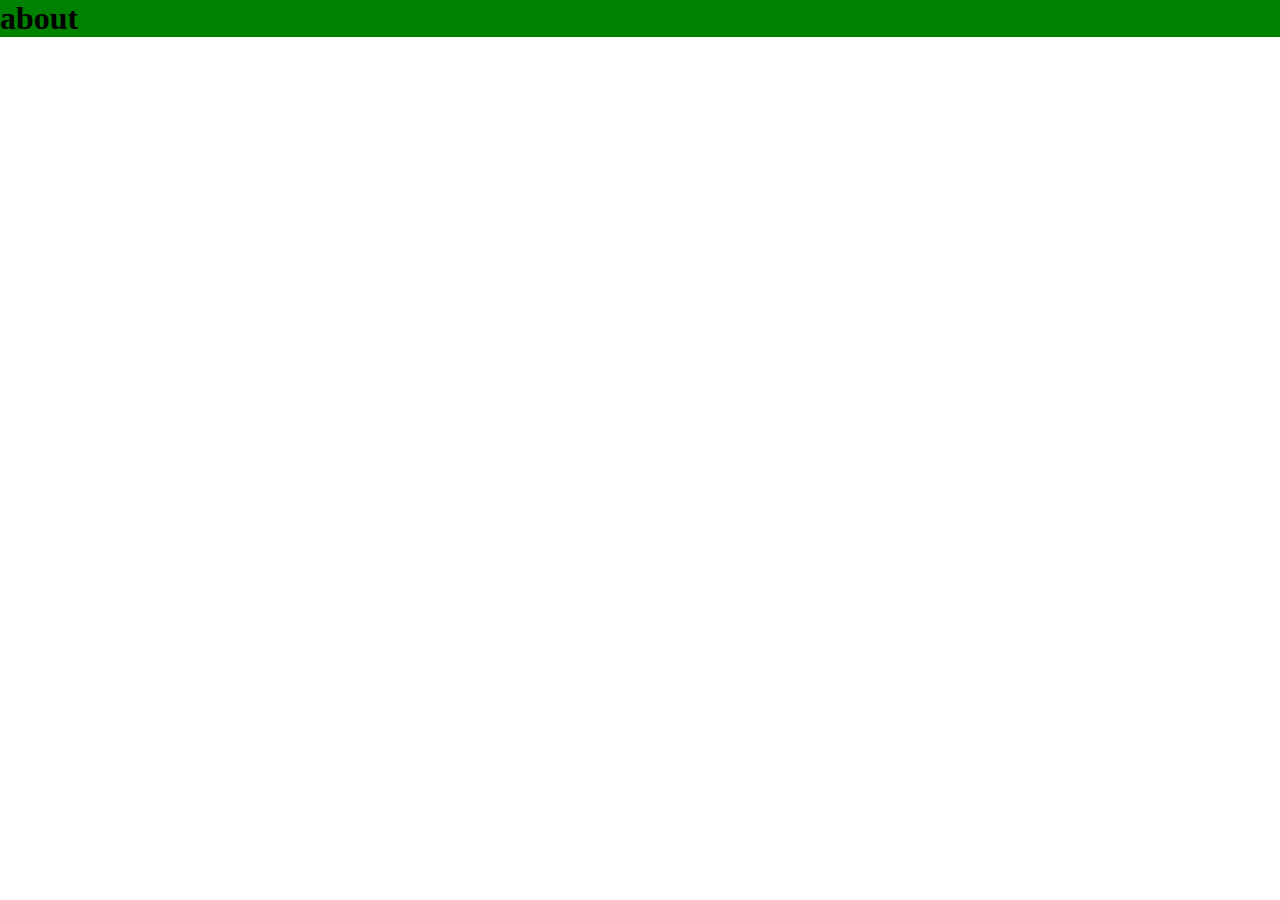
==== pages/about.html @ 7977ae9f "building structure" ====
<!DOCTYPE html>
<html lang="en">
<head>
    <meta charset="UTF-8">
    <meta name="viewport" content="width=device-width, initial-scale=1.0">
    <title>Document</title>
    <link rel="stylesheet" href="/styles/style.css">
</head>
<body>
    <h1 class="about" >about</h1>
</body>
</html>
---- styles/style.css ----
* {
margin : 0;
padding : 0;
box-sizing : border-box;
}
html,body {
width: 100%;
height: 100%;
}

#index{
  background-color: red;
}
.about{
  background-color: green;
}
.blog{
  background-color: rgb(10, 22, 10);
}
.contact{
  background-color: rgb(128, 0, 100);
}
.create{
  background-color: rgb(55, 63, 30);
}
.notes{
  background-color: rgb(41, 46, 41);
}
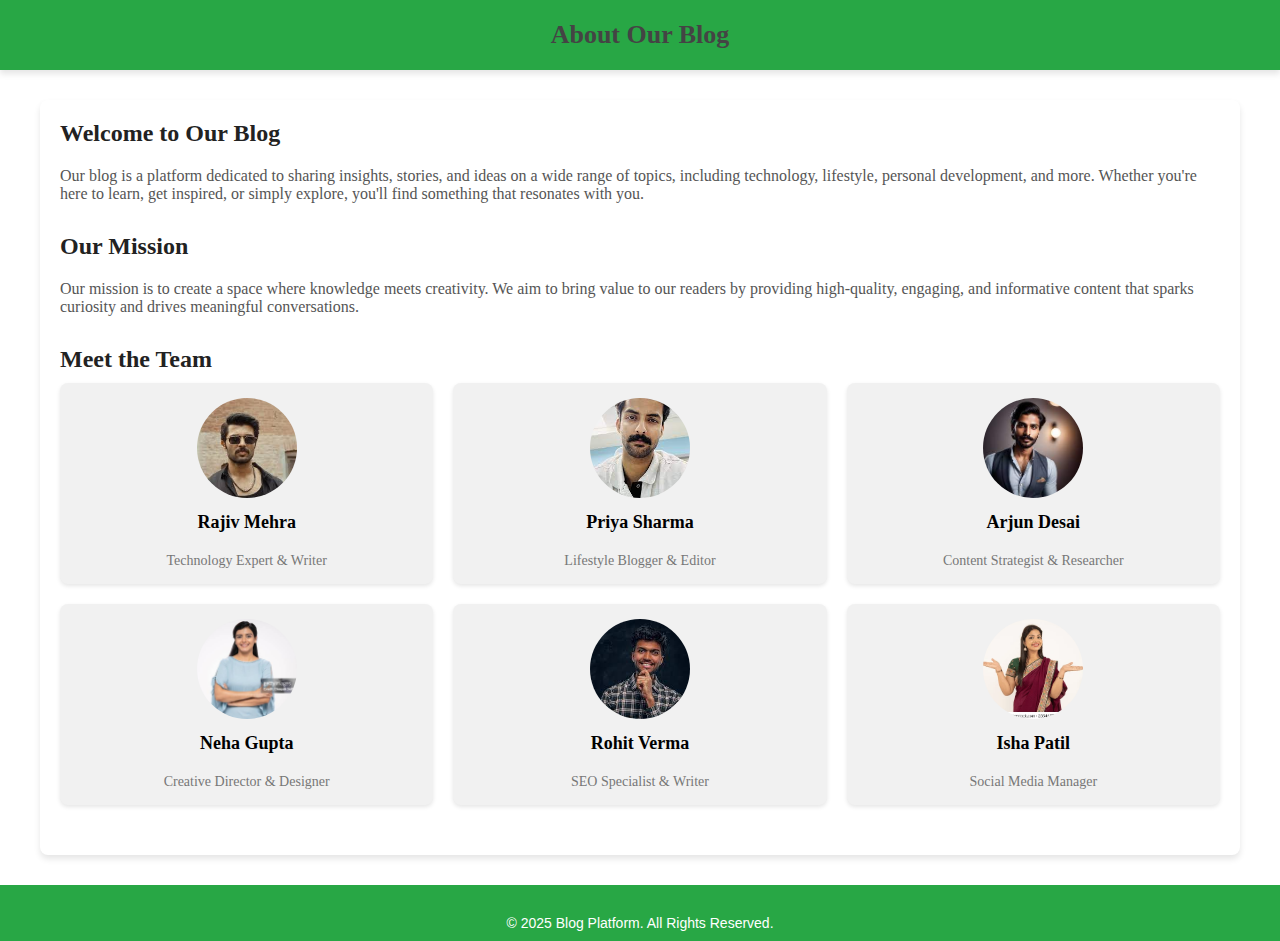
==== commit fc60d595: "completed blog website" ====
--- a/pages/about.html
+++ b/pages/about.html
@@ -7,6 +7,69 @@
     <link rel="stylesheet" href="/styles/style.css">
 </head>
 <body>
-    <h1 class="about" >about</h1>
+    <!-- <h1 class="about" >about</h1> -->
+
+    <header class="about-header">
+        <nav class="about-nav">
+          <h1 class="about-blog-title">About Our Blog</h1>
+        </nav>
+      </header>
+    
+      <main class="about-section">
+        <section class="about-intro">
+          <h2 class="about-heading">Welcome to Our Blog</h2>
+          <p class="about-description">
+            Our blog is a platform dedicated to sharing insights, stories, and ideas on a wide range of topics, including technology, lifestyle, personal development, and more. Whether you're here to learn, get inspired, or simply explore, you'll find something that resonates with you.
+          </p>
+        </section>
+    
+        <section class="about-purpose">
+          <h2 class="about-heading">Our Mission</h2>
+          <p class="about-text">
+            Our mission is to create a space where knowledge meets creativity. We aim to bring value to our readers by providing high-quality, engaging, and informative content that sparks curiosity and drives meaningful conversations.
+          </p>
+        </section>
+    
+        <section class="about-team">
+          <h2 class="about-heading">Meet the Team</h2>
+          <div class="about-team-grid">
+            <div class="about-team-member">
+              <img src="../images/images.jpeg" alt="Rajiv Mehra" class="about-team-photo">
+              <h3 class="about-team-name">Rajiv Mehra</h3>
+              <p class="about-team-role">Technology Expert & Writer</p>
+            </div>
+            <div class="about-team-member">
+              <img src="../images/images (1).jpeg" alt="Priya Sharma" class="about-team-photo">
+              <h3 class="about-team-name">Priya Sharma</h3>
+              <p class="about-team-role">Lifestyle Blogger & Editor</p>
+            </div>
+            <div class="about-team-member">
+              <img src="../images/images (2).jpeg" alt="Arjun Desai" class="about-team-photo">
+              <h3 class="about-team-name">Arjun Desai</h3>
+              <p class="about-team-role">Content Strategist & Researcher</p>
+            </div>
+            <div class="about-team-member">
+              <img src="../images/fghh.jpg" alt="Neha Gupta" class="about-team-photo">
+              <h3 class="about-team-name">Neha Gupta</h3>
+              <p class="about-team-role">Creative Director & Designer</p>
+            </div>
+            <div class="about-team-member">
+              <img src="../images/images (3).jpeg" alt="Rohit Verma" class="about-team-photo">
+              <h3 class="about-team-name">Rohit Verma</h3>
+              <p class="about-team-role">SEO Specialist & Writer</p>
+            </div>
+            <div class="about-team-member">
+              <img src="../images/fgf.webp" alt="Isha Patil" class="about-team-photo">
+              <h3 class="about-team-name">Isha Patil</h3>
+              <p class="about-team-role">Social Media Manager</p>
+            </div>
+          </div>
+        </section>
+      </main>
+    
+      <footer class="about-footer">
+        <p class="about-footer-text">&copy; 2025 Blog Platform. All Rights Reserved.</p>
+      </footer>
+    
 </body>
 </html>--- a/styles/style.css
+++ b/styles/style.css
@@ -8,21 +8,1091 @@
 height: 100%;
 }
 
-#index{
-  background-color: red;
-}
-.about{
-  background-color: green;
-}
-.blog{
-  background-color: rgb(10, 22, 10);
-}
-.contact{
-  background-color: rgb(128, 0, 100);
-}
-.create{
-  background-color: rgb(55, 63, 30);
-}
-.notes{
-  background-color: rgb(41, 46, 41);
-}+
+header {
+  display: flex;
+  justify-content: space-between;
+  align-items: center;
+  padding: 20px 40px;
+  background-color: #fff;
+  box-shadow: 0 4px 6px rgba(0, 0, 0, 0.1);
+  position: relative;
+}
+
+main{
+  padding:0 50px;
+}
+
+
+
+nav ul {
+  list-style-type: none;
+  display: flex;
+  gap: 20px;
+}
+
+nav ul li {
+  display: inline;
+}
+
+nav ul li a {
+  font-size: 1.2rem;
+  color: #333;
+  text-decoration: none;
+  transition: color 0.3s ease;
+}
+
+nav ul li a:hover {
+  color: #0066cc; 
+}
+
+/* Signup Button Styling */
+header .signUp {
+  display: flex;
+  align-items: center;
+  justify-content: center;
+  /* background-color: #0066cc; */
+  border: 1px solid black;
+  color: black;
+  padding: 10px 20px;
+  border-radius: 25px;
+  cursor: pointer;
+  transition: background-color 0.3s ease;
+}
+a>img{
+  width: 50px;
+}
+header .signUp p {
+  margin: 0;
+  font-size: 1rem;
+  font-weight: bold;
+}
+
+
+
+/* Hamburger Icon Styles */
+.hamburger-icon {
+  display: none;
+  cursor: pointer;
+}
+
+/*  Remix Icons */
+.hamburger-icon i {
+  font-size: 2rem;
+  color: #333;
+}
+
+
+/* ++++++++++++ home done +++++++++++++++++++++ */
+
+section#home {
+  display: flex;
+  align-items: center;
+  justify-content: space-between;
+  
+}
+
+.left {
+  flex: 1;
+  max-width: 600px;
+  padding: 20px;
+}
+
+.left .heading {
+  font-size: 2rem;
+  font-weight: bold;
+  color: #333;
+  margin-bottom: 20px;
+}
+
+.left .para {
+  font-size: 1rem;
+  color: #555;
+  margin-bottom: 20px;
+}
+
+.left .btn {
+  padding: 10px 20px;
+  background-color: #007bff;
+  width: 200px;
+  color: white;
+  border: none;
+  border-radius: 5px;
+  cursor: pointer;
+  font-size: 1rem;
+  transition: background-color 0.3s ease;
+}
+
+.left .btn:hover {
+  background-color: #0056b3;
+}
+
+.right {
+  flex: 1;
+  max-width: 500px;
+  display: flex;
+  justify-content: center;
+  align-items: center;
+  padding: 20px;
+}
+
+.right img {
+  max-width: 100%;
+  height: auto;
+  border-radius: 10px;
+}
+
+
+/* blog page styling  */
+
+
+.root {
+  max-width: 900px;
+  margin: 20px auto;
+  padding: 20px;
+  background: #fff;
+  border: 1px solid #ddd;
+  border-radius: 8px;
+  box-shadow: 0 4px 8px rgba(0, 0, 0, 0.1);
+}
+
+.article {
+  margin-bottom: 30px;
+  padding: 15px;
+  border: 1px solid #e0e0e0;
+  border-radius: 8px;
+  background: #fafafa;
+  transition: box-shadow 0.3s ease;
+}
+
+.article:hover {
+  box-shadow: 0 4px 12px rgba(0, 0, 0, 0.15);
+}
+
+.article img {
+  width: 100%;
+  height: auto;
+  border-radius: 5px;
+  margin-bottom: 15px;
+}
+
+.article h2 {
+  font-size: 1.5rem;
+  color: #222;
+  margin-bottom: 10px;
+}
+
+.article p {
+  margin: 5px 0;
+  color: #555;
+}
+
+.article a {
+  color: #007bff;
+  text-decoration: none;
+  font-weight: bold;
+  margin-top: 10px;
+  display: inline-block;
+}
+
+.article a:hover {
+  text-decoration: underline;
+}
+
+.article hr {
+  margin-top: 15px;
+  border: none;
+  border-top: 1px solid #ddd;
+}
+
+/* search box  */
+#searchForm {
+  display: flex;
+  justify-content: center;
+  align-items: center;
+  margin: 20px auto;
+  max-width: 600px;
+  padding: 10px;
+  background-color: #fff;
+  border-radius: 8px;
+  box-shadow: 0 4px 8px rgba(0, 0, 0, 0.1);
+}
+
+#searchForm input {
+  width: 80%;
+  padding: 12px;
+  font-size: 1rem;
+  border: 1px solid #ccc;
+  border-radius: 5px;
+  outline: none;
+  margin-right: 10px;
+  transition: border-color 0.3s ease;
+}
+
+#searchForm input:focus {
+  border-color: #007bff;
+  box-shadow: 0 0 5px rgba(0, 123, 255, 0.5);
+}
+
+#searchForm button {
+  padding: 12px 20px;
+  font-size: 1rem;
+  background-color: #007bff;
+  color: #fff;
+  border: none;
+  border-radius: 5px;
+  cursor: pointer;
+  transition: background-color 0.3s ease;
+}
+
+#searchForm button:hover {
+  background-color: #0056b3;
+}
+
+/* blog page khatam hai yha par  */
+
+
+/* Signup Form Styling */
+#signupForm {
+  max-width: 400px;
+  margin: 40px auto;
+  padding: 20px;
+  background-color: #fff;
+  border-radius: 8px;
+  box-shadow: 0 4px 8px rgba(0, 0, 0, 0.1);
+  text-align: center;
+}
+
+#signupForm h2 {
+  margin-bottom: 20px;
+  font-size: 1.8rem;
+  color: #333;
+}
+
+.form-group {
+  margin-bottom: 15px;
+  text-align: left;
+}
+
+.form-group label {
+  display: block;
+  font-size: 1rem;
+  color: #333;
+  margin-bottom: 5px;
+}
+
+.form-group input {
+  width: 100%;
+  padding: 12px;
+  font-size: 1rem;
+  border: 1px solid #ccc;
+  border-radius: 5px;
+  outline: none;
+  box-sizing: border-box;
+  transition: border-color 0.3s ease;
+}
+
+.form-group input:focus {
+  border-color: #007bff;
+  box-shadow: 0 0 5px rgba(0, 123, 255, 0.5);
+}
+
+button {
+  padding: 12px 20px;
+  font-size: 1.2rem;
+  background-color: #007bff;
+  color: #fff;
+  border: none;
+  border-radius: 5px;
+  cursor: pointer;
+  width: 100%;
+  transition: background-color 0.3s ease;
+}
+
+button:hover {
+  background-color: #0056b3;
+}
+
+p {
+  margin-top: 20px;
+  font-size: 1rem;
+}
+
+a {
+  color: #007bff;
+  text-decoration: none;
+}
+
+a:hover {
+  text-decoration: underline;
+}
+
+
+
+
+/* When the menu is toggled (visible) */
+nav ul.show {
+  display: flex; /* Show the navigation menu */
+}
+
+
+/* rich text ediitor ======= */
+.editor-container {
+  width: 60%;
+  margin: 30px auto;
+  background: #fff;
+  border: 1px solid #ccc;
+  box-shadow: 0 2px 5px rgba(0, 0, 0, 0.1);
+  border-radius: 5px;
+  padding: 15px;
+}
+
+.title-input, .description-input {
+  width: 100%;
+  padding: 10px;
+  margin-bottom: 10px;
+  border: 1px solid #ccc;
+  border-radius: 5px;
+  font-size: 16px;
+}
+
+.toolbar {
+  display: flex;
+  gap: 10px;
+  padding: 10px;
+  background-color: #eee;
+  border-bottom: 1px solid #ccc;
+}
+.toolbar {
+  background-color: #28A745;
+}
+.toolbar button{
+  color: black;
+}
+
+.toolbar button, .toolbar select {
+  padding: 5px 10px;
+  border: 1px solid #ddd;
+  background-color: #fff;
+  border-radius: 3px;
+  cursor: pointer;
+  font-size: 16px;
+}
+
+.editor {
+  min-height: 200px;
+  padding: 15px;
+  margin: 10px 0;
+  font-size: 16px;
+  line-height: 1.6;
+  outline: none;
+  border: 1px solid #ccc;
+  border-radius: 5px;
+}
+
+.file-upload {
+  margin: 15px 0;
+}
+
+.submit-btn {
+  padding: 10px 20px;
+  border: none;
+  background-color: #28a745;
+  color: #fff;
+  border-radius: 5px;
+  cursor: pointer;
+  font-size: 16px;
+}
+
+.post-list {
+  margin-top: 20px;
+}
+
+.post {
+  border: 1px solid #ccc;
+  border-radius: 5px;
+  padding: 15px;
+  margin-bottom: 15px;
+  background-color: #fafafa;
+}
+
+.post h3 {
+  margin: 0 0 10px;
+}
+
+.post p {
+  margin: 0 0 10px;
+}
+
+.post .actions button {
+  margin-right: 5px;
+  padding: 5px 10px;
+  border: none;
+  cursor: pointer;
+  border-radius: 3px;
+}
+
+.post .actions .edit-btn {
+  background-color: #007bff;
+  color: #fff;
+}
+
+.post .actions .delete-btn {
+  background-color: #dc3545;
+  color: #fff;
+}
+.actions{
+  display: flex;
+  gap: 20px;
+  margin-top: 10px;
+}
+/* completed rich text editor  */
+
+/* started tendding data this month===================> */
+
+h2.thismonth {
+  text-align: center;
+  font-size: 2rem;
+  margin-top: 30px;
+}
+
+/* Container for cards */
+.trendingdata {
+  display: grid;
+  grid-template-columns: repeat(4, 1fr); /* 3 columns per row by default */
+  gap: 20px;
+  padding: 20px;
+  justify-items: center;
+}
+
+/* Styling for each blog card */
+.blog-card {
+  background-color: #fff;
+  border-radius: 8px;
+  box-shadow: 0 4px 10px rgba(0, 0, 0, 0.1);
+  overflow: hidden;
+  width: 100%;
+  max-width: 300px;
+}
+
+.blog-card img {
+  width: 100%;
+  height: 200px;
+  object-fit: cover;
+}
+
+.blog-card .blog-content {
+  padding: 15px;
+}
+
+.blog-card .blog-content h3 {
+  font-size: 1.25rem;
+  margin: 0 0 10px;
+}
+
+.blog-card .blog-content p {
+  font-size: 1rem;
+  color: #555;
+  margin-bottom: 10px;
+}
+
+.blog-card .blog-content .tags {
+  font-size: 0.9rem;
+  color: #777;
+  margin-bottom: 5px;
+}
+
+.blog-card .blog-content .author-date {
+  font-size: 0.85rem;
+  color: #333;
+  display: flex;
+  justify-content: space-between;
+}
+
+
+/* end trending data this month =================? */
+
+
+.header-x123 {
+  background: #28A745;
+  color: #fff;
+  padding: 10px 0;
+  text-align: center;
+}
+
+.nav-y456 {
+  max-width: 1200px;
+  margin: 0 auto;
+}
+
+.title-z789 {
+  font-size: 24px;
+  font-weight: bold;
+}
+
+/* Contact Section */
+.contact-q234 {
+  max-width: 600px;
+  margin: 30px auto;
+  padding: 20px;
+  background: #fff;
+  border-radius: 8px;
+  box-shadow: 0 4px 6px rgba(0, 0, 0, 0.1);
+}
+
+.heading-w567 {
+  text-align: center;
+  font-size: 22px;
+  margin-bottom: 10px;
+}
+
+.description-e890 {
+  text-align: center;
+  margin-bottom: 20px;
+  color: #555;
+}
+
+.form-group-b456 {
+  margin-bottom: 15px;
+}
+
+label {
+  display: block;
+  margin-bottom: 5px;
+  font-weight: bold;
+}
+
+input, textarea {
+  width: 100%;
+  padding: 10px;
+  border: 1px solid #ccc;
+  border-radius: 4px;
+}
+
+button {
+  width: 100%;
+  padding: 10px;
+  background: #007bff;
+  color: #fff;
+  border: none;
+  border-radius: 4px;
+  cursor: pointer;
+}
+
+button:hover {
+  background: #0056b3;
+}
+
+.success-msg-h456 {
+  color: green;
+  text-align: center;
+  margin-top: 15px;
+}
+
+.hidden {
+  display: none;
+}
+
+/* Footer */
+.footer-i123 {
+  background: #28A745;
+  color: #fff;
+  text-align: center;
+  padding: 10px 0;
+  margin-top: 30px;
+}
+
+.footer-text-j456 {
+  font-size: 14px;
+}
+
+/* +++++about page++++++ */
+
+.about-header {
+  background: #28A745;
+  color: #fff;
+  padding: 20px 0;
+ 
+  display: flex;
+  justify-content: center;
+}
+
+.about-nav .about-blog-title {
+  font-size: 26px;
+  font-weight: bold;
+  margin: 0;
+}
+
+.about-section {
+  max-width: 1200px;
+  margin: 30px auto;
+  padding: 20px;
+  background: #fff;
+  border-radius: 8px;
+  box-shadow: 0 4px 6px rgba(0, 0, 0, 0.1);
+}
+
+.about-intro, .about-purpose, .about-team {
+  margin-bottom: 30px;
+}
+
+.about-heading {
+  font-size: 24px;
+  color: #222;
+  margin-bottom: 10px;
+}
+
+.about-description, .about-text {
+  font-size: 16px;
+  color: #555;
+}
+
+.about-team-grid {
+  display: flex;
+  justify-content: space-between;
+  gap: 20px;
+  flex-wrap: wrap;
+}
+
+.about-team-member {
+  flex: 1 1 calc(33.333% - 20px);
+  background: #f1f1f1;
+  padding: 15px;
+  text-align: center;
+  border-radius: 8px;
+  box-shadow: 0 2px 4px rgba(0, 0, 0, 0.1);
+}
+
+.about-team-photo {
+  width: 100px;
+  height: 100px;
+  border-radius: 50%;
+  object-fit: cover;
+  margin-bottom: 10px;
+}
+
+.about-team-name {
+  font-size: 18px;
+  font-weight: bold;
+  margin-bottom: 5px;
+}
+
+.about-team-role {
+  font-size: 14px;
+  color: #777;
+}
+
+.about-footer {
+  background: #28A745;
+  color: #fff;
+  text-align: center;
+  padding: 10px 0;
+}
+
+.about-footer-text {
+  font-size: 14px;
+}
+
+
+
+
+/* ++++ notes styliign ++++ */
+#notes-app {
+  background-color: #fff;
+  border-radius: 8px;
+  box-shadow: 0 4px 8px rgba(0, 0, 0, 0.1);
+  width: 100%;
+  max-width: 600px;
+  padding: 20px;
+
+}
+.notes-body{
+width: 100vw;
+display: flex;
+justify-content: center;
+}
+
+h1 {
+  font-size: 2rem;
+  margin-bottom: 20px;
+  color: #444;
+  text-align: center;
+}
+
+#notes-input {
+  margin-bottom: 20px;
+}
+
+#notes-title, #notes-text {
+  width: 100%;
+  padding: 10px;
+  margin-bottom: 10px;
+  border: 1px solid #ccc;
+  border-radius: 5px;
+  font-size: 1rem;
+  background-color: #f5f5f5;
+}
+
+#notes-title:focus, #notes-text:focus {
+  border-color: #007BFF;
+  outline: none;
+  background-color: #fff;
+}
+
+#notes-add {
+  display: block;
+  width: 100%;
+  padding: 10px;
+  background-color: #007BFF;
+  color: #fff;
+  border: none;
+  border-radius: 5px;
+  font-size: 1rem;
+  cursor: pointer;
+  transition: background-color 0.3s;
+}
+
+#notes-add:hover {
+  background-color: #0056b3;
+}
+
+#notes-container {
+  margin-top: 20px;
+}
+
+.note {
+  background-color: #f5f5f5;
+  padding: 15px;
+  margin-bottom: 10px;
+  border: 1px solid #ccc;
+  border-radius: 5px;
+  position: relative;
+}
+
+.note-title {
+  font-weight: bold;
+  margin-bottom: 10px;
+  font-size: 1.2rem;
+}
+
+.note-text {
+  font-size: 1rem;
+  color: #555;
+}
+
+.note-actions {
+  display: flex;
+  justify-content: flex-end;
+  gap: 10px;
+  margin-top: 10px;
+}
+
+.note-edit, .note-delete {
+  padding: 5px 10px;
+  font-size: 0.9rem;
+  border: none;
+  border-radius: 5px;
+  cursor: pointer;
+  transition: background-color 0.3s;
+}
+
+.note-edit {
+  background-color: #ffc107;
+  color: #fff;
+}
+
+.note-edit:hover {
+  background-color: #e0a800;
+}
+
+.note-delete {
+  background-color: #ff4d4d;
+  color: #fff;
+}
+
+.note-delete:hover {
+  background-color: #cc0000;
+}
+
+.newart{
+  text-align: center;
+  font-size: 2rem;
+  margin-bottom: 1rem;
+}
+
+
+/* Responsive Design */
+@media (max-width: 768px) {
+  body {
+      padding: 10px;
+  }
+
+  #notes-app {
+      padding: 15px;
+  }
+
+  h1 {
+      font-size: 1.8rem;
+  }
+
+  #notes-title, #notes-text {
+      font-size: 0.9rem;
+  }
+
+  #notes-add {
+      font-size: 0.9rem;
+  }
+
+  .note {
+      padding: 10px;
+  }
+
+  .note-title {
+      font-size: 1rem;
+  }
+
+  .note-text {
+      font-size: 0.9rem;
+  }
+
+  .note-edit, .note-delete {
+      font-size: 0.8rem;
+  }
+}
+
+@media (max-width: 480px) {
+  h1 {
+      font-size: 1.5rem;
+  }
+
+  #notes-title, #notes-text {
+      font-size: 0.8rem;
+  }
+
+  #notes-add {
+      font-size: 0.8rem;
+  }
+
+  .note {
+      padding: 8px;
+  }
+
+  .note-title {
+      font-size: 0.9rem;
+  }
+
+  .note-text {
+      font-size: 0.8rem;
+  }
+
+  .note-edit, .note-delete {
+      font-size: 0.7rem;
+  }
+}
+
+
+
+
+@media (max-width: 768px) {
+  .about-team-grid {
+    flex-direction: column;
+    align-items: center;
+  }
+
+  .about-team-member {
+    flex: 1 1 100%;
+    max-width: 300px;
+  }
+}
+
+@media (max-width: 480px) {
+  .about-heading {
+    font-size: 20px;
+  }
+
+  .about-team-name {
+    font-size: 16px;
+  }
+
+  .about-team-role {
+    font-size: 12px;
+  }
+
+  .about-footer-text {
+    font-size: 12px;
+  }
+}
+
+
+
+
+/* Mobile Menu Styles */
+@media (max-width: 760px) {
+  nav ul {
+      display: none; /* Hide menu by default */
+      flex-direction: column;
+      gap: 15px;
+      width: 100%;
+      padding: 20px 0;
+      position: absolute;
+      top: 60px;
+      left: 0;
+      background-color: white;
+      box-shadow: 0 4px 6px rgba(0, 0, 0, 0.1);
+  }
+
+  .contact-q234 {
+    margin: 20px;
+    padding: 15px;
+  }
+
+  button {
+    padding: 8px;
+  }
+
+  nav ul li {
+      text-align: center;
+  }
+  nav ul li a{
+    font-size: 1.3rem;
+  }
+  header{
+    padding-top: 40px;
+  }
+  .hamburger-icon {
+      display: flex; 
+      position: absolute;
+      right: 20px;
+      top: 20px;
+      padding-top: 30px;
+  }
+
+  .signUp  {
+      margin-right: 20px;
+      display: none;
+      
+  }
+  main{
+    padding: 10px;
+  }
+
+
+  /* ++++++++++++++ home ++++++++++++++++++++++++ */
+  section#home {
+    flex-direction: column; 
+    text-align: center;
+
+}
+
+.left {
+    max-width: 100%;
+}
+
+.right {
+    max-width: 100%;
+    margin-top: 20px;
+}
+
+
+/* trending this month data for stylig ==================== */
+.trendingdata {
+  grid-template-columns: repeat(2, 1fr); 
+}
+
+.blog-card {
+  max-width: 100%; 
+}
+
+h2.thismonth {
+  font-size: 1.75rem; 
+}
+
+.blog-card .blog-content h3 {
+  font-size: 1.1rem; 
+}
+}
+@media (max-width: 570px) {
+  .trendingdata {
+    grid-template-columns: repeat(1, 1fr);
+  }
+}
+
+
+/* ++++++ cotact form is here +++++ */
+
+
+
+
+
+footer {
+  background-color: #333;
+  color: #fff;
+  padding: 40px 100px;
+  font-family: Arial, sans-serif;
+}
+
+.footer-container {
+  display: flex;
+  justify-content: space-between;
+  flex-wrap: wrap;
+  margin-bottom: 20px;
+}
+
+.footer-about, .footer-links, .footer-social {
+  width: 30%;
+  margin-bottom: 20px;
+}
+
+.footer-about h3, .footer-links h3, .footer-social h3 {
+  font-size: 18px;
+  margin-bottom: 15px;
+}
+
+.footer-links ul, .footer-social ul {
+  list-style: none;
+  padding: 0;
+}
+
+.footer-links ul li, .footer-social ul li {
+  margin: 10px 0;
+}
+
+.footer-links a, .footer-social a {
+  text-decoration: none;
+  color: #fff;
+  font-size: 14px;
+  transition: color 0.3s ease;
+}
+
+.footer-links a:hover, .footer-social a:hover {
+  color: #1e90ff;
+}
+
+.footer-bottom {
+  text-align: center;
+  font-size: 14px;
+}
+
+/* Responsiveness */
+@media (max-width: 768px) {
+  .footer-container {
+      flex-direction: column;
+      align-items: center;
+  }
+
+  .footer-about, .footer-links, .footer-social {
+      width: 80%;
+      margin-bottom: 20px;
+  }
+}
+
+@media (max-width: 480px) {
+  .footer-about, .footer-links, .footer-social {
+      width: 100%;
+      margin-bottom: 10px;
+  }
+
+  .footer-bottom p {
+      font-size: 12px;
+  }
+}
